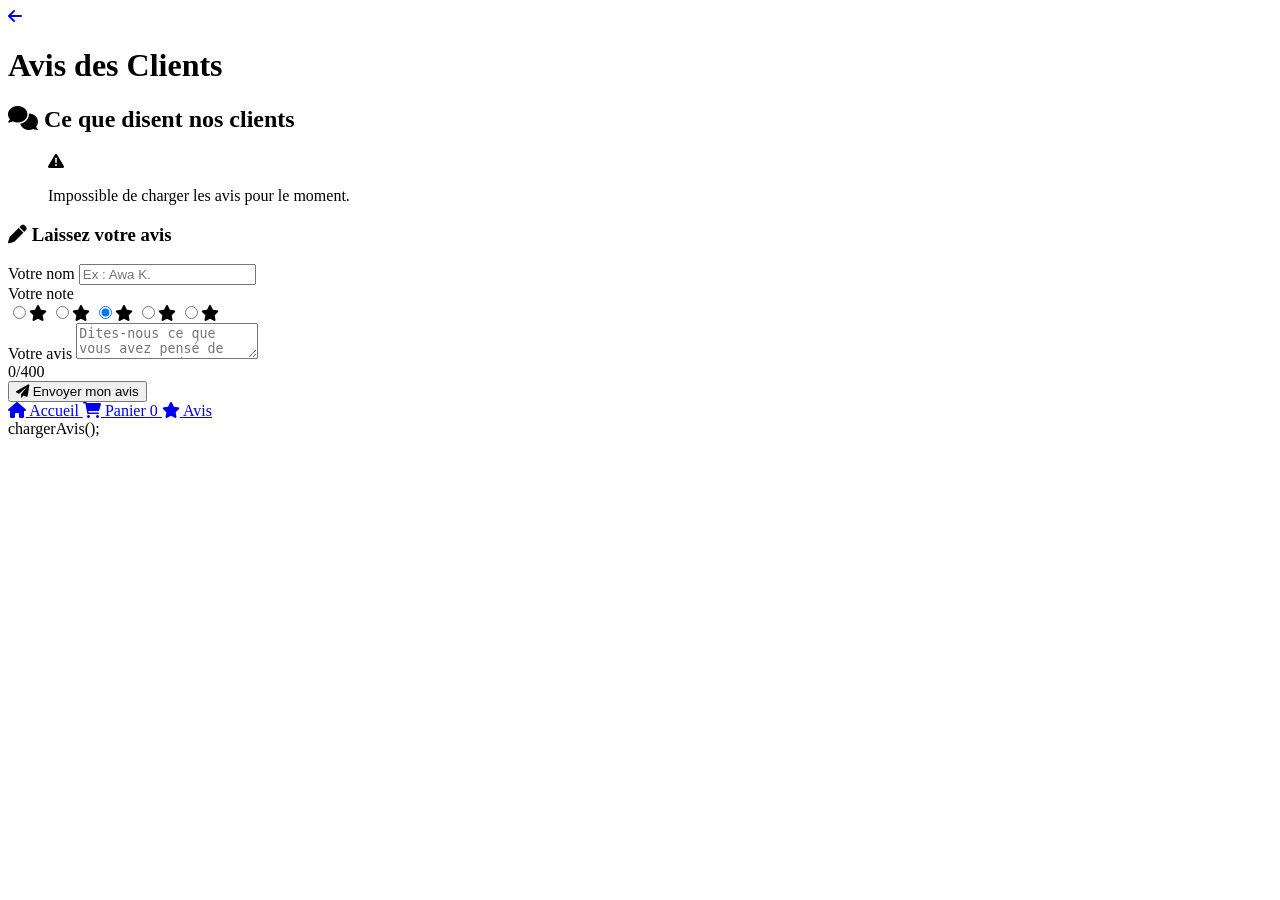
==== public/avis.html @ 997e0918 "Update avis.html" ====
<!DOCTYPE html>
<html lang="fr">
<head>
    <meta charset="UTF-8">
    <meta name="viewport" content="width=device-width, initial-scale=1.0">
    <title>Avis Clients - Bobo Tech</title>
    <link rel="preconnect" href="https://fonts.googleapis.com">
    <link rel="preconnect" href="https://fonts.gstatic.com" crossorigin>
    <link rel="preconnect" href="https://cdnjs.cloudflare.com">
    <link rel="stylesheet" href="style.css">
    <link rel="stylesheet" href="https://cdnjs.cloudflare.com/ajax/libs/font-awesome/6.0.0-beta3/css/all.min.css">
    <link href="https://fonts.googleapis.com/css2?family=Inter:wght@300;400;500;600;700&display=swap" rel="stylesheet">
</head>
<body>
    <header class="cart-page-header">
        <a href="index.html" class="back-button" aria-label="Retour à l'accueil"><i class="fas fa-arrow-left"></i></a>
        <h1 class="cart-page-title">Avis des Clients</h1>
    </header>

    <main class="avis-main-container page-fade-in">
        <h2 class="avis-section-title"><i class="fas fa-comments"></i> Ce que disent nos clients</h2>

        <ul class="avis-list" id="avis-list">
            <!-- Skeletons affichés pendant le chargement -->
            <li class="avis-skeleton">
                <div class="skeleton-line w-40"></div>
                <div class="skeleton-line w-90"></div>
                <div class="skeleton-line w-70"></div>
            </li>
            <li class="avis-skeleton">
                <div class="skeleton-line w-40"></div>
                <div class="skeleton-line w-90"></div>
                <div class="skeleton-line w-70"></div>
            </li>
        </ul>

        <form class="avis-form" id="avis-form" novalidate>
            <h3><i class="fas fa-pen"></i> Laissez votre avis</h3>

            <div class="avis-field">
                <label for="nom-input">Votre nom</label>
                <input type="text" id="nom-input" placeholder="Ex : Awa K." maxlength="50" required>
            </div>

            <div class="avis-field">
                <label>Votre note</label>
                <div class="star-rating" id="star-rating">
                    <input type="radio" id="star5" name="note" value="5"><label for="star5" title="5 étoiles"><i class="fas fa-star"></i></label>
                    <input type="radio" id="star4" name="note" value="4"><label for="star4" title="4 étoiles"><i class="fas fa-star"></i></label>
                    <input type="radio" id="star3" name="note" value="3" checked><label for="star3" title="3 étoiles"><i class="fas fa-star"></i></label>
                    <input type="radio" id="star2" name="note" value="2"><label for="star2" title="2 étoiles"><i class="fas fa-star"></i></label>
                    <input type="radio" id="star1" name="note" value="1"><label for="star1" title="1 étoile"><i class="fas fa-star"></i></label>
                </div>
            </div>

            <div class="avis-field">
                <label for="avis-input">Votre avis</label>
                <textarea id="avis-input" placeholder="Dites-nous ce que vous avez pensé de votre commande..." maxlength="400" required></textarea>
                <div class="char-counter"><span id="char-count">0</span>/400</div>
            </div>

            <button type="submit" class="avis-submit-btn" id="avis-submit-btn">
                <i class="fas fa-paper-plane"></i>
                <span>Envoyer mon avis</span>
            </button>
        </form>
    </main>

    <nav class="bottom-menu">
        <a href="index.html" class="menu-item">
            <i class="fas fa-home"></i>
            <span>Accueil</span>
        </a>
        <a href="panier.html" class="menu-item">
            <i class="fas fa-shopping-cart"></i>
            <span>Panier</span>
            <span class="cart-badge" id="cart-item-count">0</span>
        </a>
        <a href="avis.html" class="menu-item active">
            <i class="fas fa-star"></i>
            <span>Avis</span>
        </a>
    </nav>

    <script src="common.js"></script>
    <script>
        const avisForm = document.getElementById('avis-form');
        const nomInput = document.getElementById('nom-input');
        const avisInput = document.getElementById('avis-input');
        const charCount = document.getElementById('char-count');
        const avisList = document.getElementById('avis-list');
        const submitBtn = document.getElementById('avis-submit-btn');

        // --- Compteur de caractères en temps réel ---
        avisInput.addEventListener('input', () => {
            charCount.textContent = avisInput.value.length;
        });

        // Note : showToast() est fournie par common.js

        function renderStars(note) {
            const rounded = Math.round(Number(note)) || 0;
            let html = '';
            for (let i = 1; i <= 5; i++) {
                html += `<i class="fas fa-star ${i <= rounded ? '' : 'star-off'}"></i>`;
            }
            return html;
        }

        function escapeHtml(str) {
            const div = document.createElement('div');
            div.textContent = str;
            return div.innerHTML;
        }

        async function chargerAvis() {
            try {
                const res = await fetch("/get-avis");
                const avis = await res.json();

                avisList.innerHTML = "";

                if (!avis || avis.length === 0) {
                    avisList.innerHTML = `
                        <div class="no-avis-message">
                            <i class="fas fa-comments"></i>
                            <p>Aucun avis n'a encore été publié.</p>
                            <p>Soyez le premier à laisser le vôtre !</p>
                        </div>`;
                    return;
                }

                avis.forEach((a, index) => {
                    const li = document.createElement("li");
                    li.classList.add("avis-item");
                    li.style.animationDelay = `${Math.min(index, 8) * 0.05}s`;
                    li.innerHTML = `
                        <div class="avis-item-header">
                            <span class="avis-item-name">${escapeHtml(a.nom)}</span>
                            <span class="avis-item-stars">${renderStars(a.note)}</span>
                        </div>
                        <p class="avis-item-text">${escapeHtml(a.avis)}</p>
                        <span class="avis-date">${new Date(a.date).toLocaleDateString('fr-FR', { day: 'numeric', month: 'long', year: 'numeric' })}</span>
                    `;
                    avisList.appendChild(li);
                });
            } catch (error) {
                console.error("Erreur lors du chargement des avis :", error);
                avisList.innerHTML = `
                    <div class="no-avis-message">
                        <i class="fas fa-triangle-exclamation"></i>
                        <p>Impossible de charger les avis pour le moment.</p>
                    </div>`;
            }
        }

        if (avisForm) {
            avisForm.addEventListener("submit", async (e) => {
                e.preventDefault();

                const noteChecked = avisForm.querySelector('input[name="note"]:checked');

                if (!nomInput.value.trim() || !avisInput.value.trim() || !noteChecked) {
                    showToast("Merci de remplir tous les champs.", "error");
                    return;
                }

                const avisData = {
                    nom: nomInput.value.trim(),
                    avis: avisInput.value.trim(),
                    note: noteChecked.value
                };

                submitBtn.disabled = true;
                submitBtn.innerHTML = `<span class="spinner"></span><span>Envoi en cours...</span>`;

                try {
                    const res = await fetch("/submit-avis", {
                        method: "POST",
                        headers: { "Content-Type": "application/json" },
                        body: JSON.stringify(avisData)
                    });

                    const data = await res.json();
                    showToast(data.message || "Merci pour votre avis !", "success");

                    avisForm.reset();
                    charCount.textContent = "0";
                    document.getElementById('star3').checked = true;
                    chargerAvis();
                } catch (error) {
                    console.error("Erreur lors de l'envoi de l'avis :", error);
                    showToast("Une erreur est survenue. Réessayez.", "error");
                } finally {
                    submitBtn.disabled = false;
                    submitBtn.innerHTML = `<i class="fas fa-paper-plane"></i><span>Envoyer mon avis</span>`;
                }
            });
        }

        chargerAvis();
    </script>
</body>
</html>
        chargerAvis();
    </script>
</body>
</html>
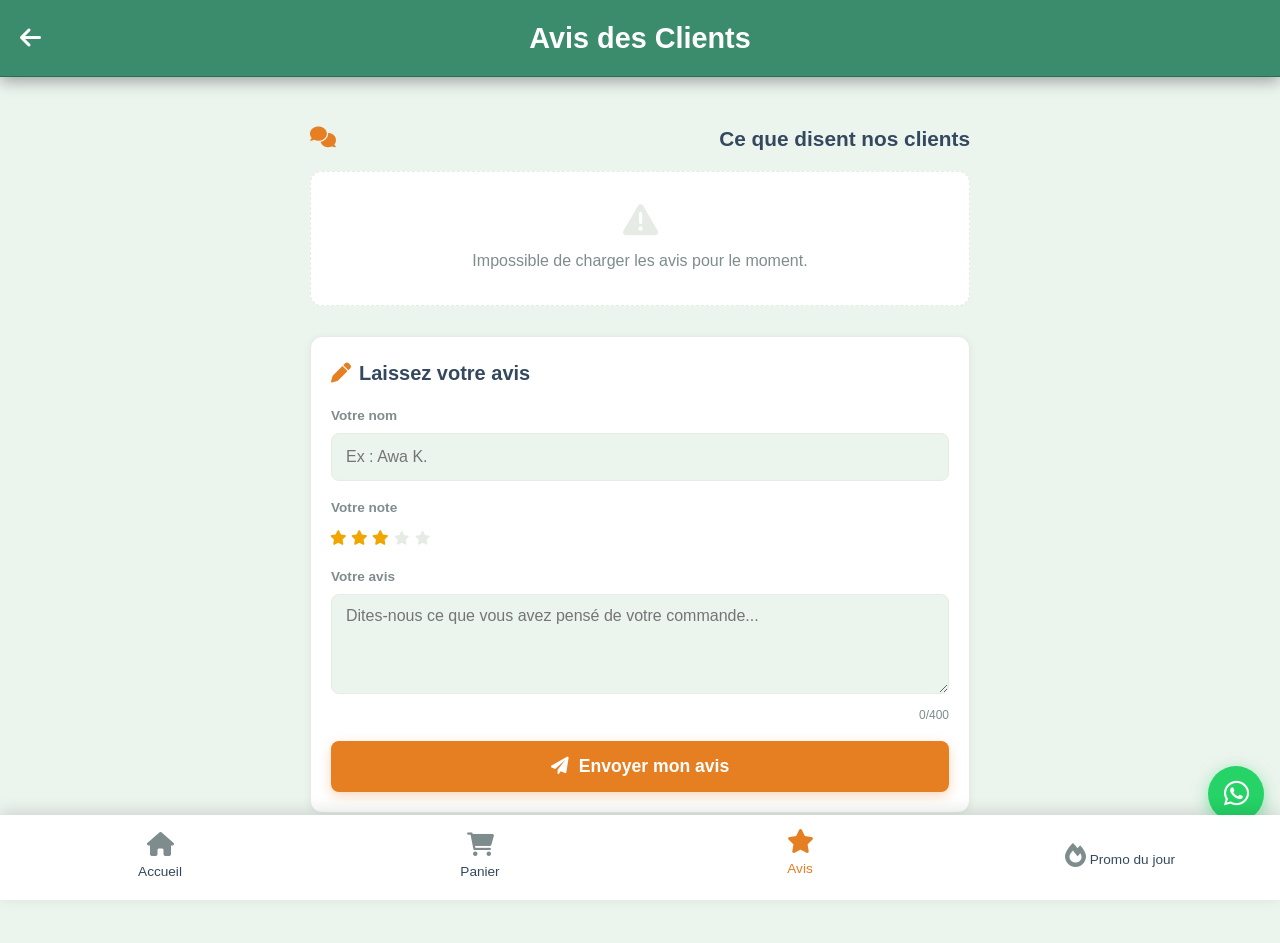
==== commit 6a74b6f2: "Add promo link to avis.html and clean up script" ====
--- a/public/avis.html
+++ b/public/avis.html
@@ -79,6 +79,12 @@
         <a href="avis.html" class="menu-item active">
             <i class="fas fa-star"></i>
             <span>Avis</span>
+        </a>
+        <a href="index.html#promo" class="menu-item promo-menu-item">
+            <span class="promo-pill">
+                <i class="fas fa-fire"></i>
+                <span>Promo du jour</span>
+            </span>
         </a>
     </nav>
 
@@ -202,7 +208,3 @@
     </script>
 </body>
 </html>
-        chargerAvis();
-    </script>
-</body>
-</html>
--- a/public/style.css
+++ b/public/style.css
@@ -0,0 +1,1978 @@
+:root {
+    /* Palette de Couleurs */
+    --primary-green: hwb(156 23% 45%);
+    --dark-green-accent: #2A6F54;
+    --light-green-tint: #ECF4EE;
+    --white: #ffffff;
+    --border-light: #E6EBE6;
+    --text-dark: #34495e;
+    --text-medium: #7f8c8d;
+    --red-discount: #e74c3c;
+    --accent-orange: #E67E22;
+    --hover-orange: #D35400;
+
+    /* Header */
+    --header-bg-initial: var(--primary-green);
+    --header-border-initial: var(--dark-green-accent);
+    --header-shadow-initial: rgba(0,0,0,0.35);
+
+    --search-bar-bg-initial: var(--white);
+    --search-icon-initial: rgba(255, 255, 255, 0.7);
+    --search-input-placeholder-initial: #b2c2bb;
+    --search-text-initial: var(--text-dark);
+    --action-button-initial: rgba(255, 255, 255, 0.8);
+
+    --header-bg-scrolled: var(--white);
+    --header-border-scrolled: var(--border-light);
+    --header-shadow-scrolled: rgba(0,0,0,0.12);
+
+    --search-bar-bg-scrolled: var(--light-green-tint);
+    --search-icon-scrolled: var(--text-medium);
+    --search-input-placeholder-scrolled: var(--text-medium);
+    --search-text-scrolled: var(--text-dark);
+    --action-button-scrolled: var(--text-medium);
+
+    --category-item-bg-initial: rgba(255, 255, 255, 0.2);
+    --category-item-text-initial: var(--white);
+    --category-item-border-initial: rgba(255, 255, 255, 0.4);
+
+    --category-item-bg-scrolled: var(--light-green-tint);
+    --category-item-text-scrolled: var(--text-dark);
+    --category-item-border-scrolled: var(--border-light);
+}
+
+html {
+    scroll-behavior: smooth;
+}
+
+/* Base Styles */
+* {
+    box-sizing: border-box;
+    margin: 0;
+    padding: 0;
+    font-family: 'Inter', Arial, sans-serif;
+}
+
+body {
+    background-color: var(--light-green-tint);
+    color: var(--text-dark);
+    line-height: 1.6;
+    display: flex;
+    flex-direction: column;
+    min-height: 100vh;
+}
+
+/* Petite animation d'apparition douce du contenu principal,
+   utilisée sur toutes les pages pour une transition fluide */
+.page-fade-in {
+    animation: pageFadeIn 0.35s ease both;
+}
+
+@keyframes pageFadeIn {
+    from { opacity: 0; transform: translateY(8px); }
+    to { opacity: 1; transform: translateY(0); }
+}
+
+@media (prefers-reduced-motion: reduce) {
+    html { scroll-behavior: auto; }
+    .page-fade-in { animation: none; }
+}
+
+/* Logo Section */
+.logo-container {
+    text-align: center;
+    padding: 16px 0;
+    background-color: var(--primary-green);
+    border-bottom: 1px solid var(--dark-green-accent);
+}
+
+.main-logo {
+    max-width: 240px;
+    height: auto;
+    display: block;
+    margin: 0 auto;
+}
+
+
+/* Header Section */
+header {
+    background-color: var(--header-bg-initial);
+    padding: 10px 15px;
+    border-bottom: 1px solid var(--header-border-initial);
+    position: sticky;
+    top: 0;
+    z-index: 1000;
+    box-shadow: 0 4px 15px var(--header-shadow-initial);
+    transition: background-color 0.4s ease, border-bottom-color 0.4s ease, box-shadow 0.4s ease;
+}
+
+header.scrolled {
+    background-color: var(--header-bg-scrolled);
+    border-bottom: 1px solid var(--header-border-scrolled);
+    box-shadow: 0 2px 10px var(--header-shadow-scrolled);
+}
+
+.search-bar-container {
+    display: flex;
+    align-items: center;
+    background-color: var(--search-bar-bg-initial);
+    border-radius: 28px;
+    padding: 10px 18px;
+    margin-bottom: 10px;
+    border: 1px solid rgba(255, 255, 255, 0.3);
+    transition: background-color 0.4s ease, border-color 0.4s ease, box-shadow 0.2s ease;
+}
+
+header.scrolled .search-bar-container {
+    background-color: var(--search-bar-bg-scrolled);
+    border-color: var(--border-light);
+}
+
+.search-bar-container:focus-within {
+    box-shadow: 0 0 0 4px rgba(59, 141, 108, 0.4);
+    border-color: var(--primary-green);
+}
+
+.search-icon {
+    color: var(--search-icon-initial);
+    margin-right: 12px;
+    font-size: 1.2rem;
+    transition: color 0.4s ease;
+}
+
+header.scrolled .search-icon {
+    color: var(--search-icon-scrolled);
+}
+
+.search-input {
+    flex-grow: 1;
+    border: none;
+    background: transparent;
+    padding: 0;
+    font-size: 1.05rem;
+    outline: none;
+    color: var(--search-text-initial);
+}
+
+.search-input::placeholder {
+    color: var(--search-input-placeholder-initial);
+    transition: color 0.4s ease;
+}
+
+header.scrolled .search-input::placeholder {
+    color: var(--search-input-placeholder-scrolled);
+}
+
+.search-actions {
+    display: flex;
+    gap: 12px;
+    margin-left: 12px;
+}
+
+.action-button {
+    background-color: transparent;
+    border: none;
+    color: var(--action-button-initial);
+    font-size: 1.2rem;
+    cursor: pointer;
+    padding: 6px;
+    border-radius: 50%;
+    transition: color 0.3s ease, background-color 0.3s ease;
+    display: flex;
+    align-items: center;
+    justify-content: center;
+}
+
+header.scrolled .action-button {
+    color: var(--action-button-scrolled);
+}
+
+.action-button:hover {
+    background-color: rgba(255, 255, 255, 0.3);
+    color: var(--white);
+}
+
+header.scrolled .action-button:hover {
+    background-color: rgba(59, 141, 108, 0.1);
+    color: var(--primary-green);
+}
+
+.categories-nav {
+    overflow-x: auto;
+    -webkit-overflow-scrolling: touch;
+    scrollbar-width: none;
+    -ms-overflow-style: none;
+    margin-top: 18px;
+    position: relative;
+    padding-bottom: 5px;
+}
+
+.categories-nav::-webkit-scrollbar {
+    display: none;
+}
+
+.category-scroll-wrapper {
+    width: 100%;
+    position: relative;
+    padding: 0 10px;
+}
+
+.category-scroll {
+    display: flex;
+    flex-wrap: nowrap;
+    padding-bottom: 5px;
+}
+
+.category-item {
+    flex: 0 0 auto;
+    padding: 10px 20px;
+    margin-right: 15px;
+    background-color: var(--category-item-bg-initial);
+    border-radius: 25px;
+    text-decoration: none;
+    color: var(--category-item-text-initial);
+    font-size: 0.95rem;
+    white-space: nowrap;
+    transition: background-color 0.3s ease, color 0.3s ease, border-color 0.3s ease, transform 0.2s ease;
+    border: 1px solid var(--category-item-border-initial);
+    cursor: pointer;
+    display: flex;
+    align-items: center;
+}
+
+.category-item i {
+    margin-right: 8px;
+    font-size: 0.9em;
+    opacity: 0.9;
+}
+
+.category-item.promo-item {
+    background-color: var(--accent-orange);
+    color: var(--white);
+    border-color: var(--accent-orange);
+}
+
+.category-item.promo-item .promo-icon {
+    margin-right: 8px;
+}
+
+header.scrolled .category-item {
+    background-color: var(--category-item-bg-scrolled);
+    color: var(--category-item-text-scrolled);
+    border-color: var(--category-item-border-scrolled);
+}
+
+.category-item.active {
+    background-color: var(--accent-orange);
+    color: var(--white);
+    border-color: var(--accent-orange);
+    transform: translateY(-2px);
+    box-shadow: 0 4px 8px rgba(0, 0, 0, 0.2);
+}
+
+.category-item:hover:not(.active) {
+    background-color: var(--hover-orange);
+    color: var(--white);
+    border-color: var(--hover-orange);
+    transform: translateY(-2px);
+    box-shadow: 0 4px 8px rgba(0, 0, 0, 0.1);
+}
+
+.category-scroll-gradient {
+    position: absolute;
+    top: 0;
+    width: 60px;
+    height: 100%;
+    pointer-events: none;
+    transition: background-image 0.4s ease;
+}
+
+.category-scroll-gradient.left {
+    left: 0;
+    background: linear-gradient(to right, var(--header-bg-initial) 0%, transparent 100%);
+}
+
+.category-scroll-gradient.right {
+    right: 0;
+    background: linear-gradient(to left, var(--header-bg-initial) 0%, transparent 100%);
+}
+
+header.scrolled .category-scroll-gradient.left {
+    background: linear-gradient(to right, var(--header-bg-scrolled) 0%, transparent 100%);
+}
+
+header.scrolled .category-scroll-gradient.right {
+    background: linear-gradient(to left, var(--header-bg-scrolled) 0%, transparent 100%);
+}
+
+/* Main Content */
+main {
+    flex-grow: 1;
+    padding: 20px 15px;
+    background-color: var(--light-green-tint);
+    margin-top: 0;
+}
+
+/* Best Offers / Featured Sections */
+.best-offers, .featured-products {
+    background-color: var(--white);
+    padding: 20px;
+    border-radius: 12px;
+    box-shadow: 0 2px 8px rgba(0,0,0,0.08);
+    margin-bottom: 30px;
+    border: 1px solid var(--border-light);
+}
+
+h2 {
+    font-size: 1.6rem;
+    color: var(--text-dark);
+    margin-bottom: 20px;
+    display: flex;
+    justify-content: space-between;
+    align-items: center;
+    font-weight: 600;
+}
+
+.view-all a {
+    font-size: 1.05rem;
+    color: var(--primary-green);
+    text-decoration: none;
+    font-weight: 500;
+    display: flex;
+    align-items: center;
+    transition: color 0.3s ease;
+}
+
+.view-all a:hover {
+    color: var(--dark-green-accent);
+}
+
+.view-all a i {
+    margin-left: 8px;
+    font-size: 0.9em;
+}
+
+/* ==========================================================
+   PRODUCTS GRID — style "Alibaba" : 2 colonnes garanties
+   sur mobile, grille fluide sur tablette/desktop
+   ========================================================== */
+.products-toolbar {
+    display: flex;
+    justify-content: space-between;
+    align-items: center;
+    margin-bottom: 14px;
+    min-height: 20px;
+}
+
+.results-count {
+    font-size: 0.88rem;
+    color: var(--text-medium);
+    font-weight: 500;
+}
+
+.products-grid {
+    display: grid;
+    grid-template-columns: repeat(auto-fill, minmax(200px, 1fr));
+    gap: 20px;
+}
+
+/* Animation d'apparition échelonnée des cartes produit */
+.product-card {
+    animation: cardFadeIn 0.4s ease both;
+}
+
+@keyframes cardFadeIn {
+    from { opacity: 0; transform: translateY(10px); }
+    to { opacity: 1; transform: translateY(0); }
+}
+
+@media (prefers-reduced-motion: reduce) {
+    .product-card { animation: none; }
+}
+
+/* État "aucun résultat" */
+.empty-results {
+    grid-column: 1 / -1;
+    text-align: center;
+    color: var(--text-medium);
+    background-color: var(--white);
+    border: 1px dashed var(--border-light);
+    border-radius: 12px;
+    padding: 40px 20px;
+}
+
+.empty-results i {
+    font-size: 2.4rem;
+    color: var(--border-light);
+    margin-bottom: 12px;
+    display: block;
+}
+
+.empty-results p {
+    margin-bottom: 16px;
+    font-size: 1rem;
+}
+
+.reset-filters-btn {
+    display: inline-flex;
+    align-items: center;
+    gap: 8px;
+    background-color: var(--primary-green);
+    color: var(--white);
+    border: none;
+    padding: 10px 20px;
+    border-radius: 8px;
+    font-size: 0.92rem;
+    font-weight: 600;
+    cursor: pointer;
+    transition: background-color 0.2s ease, transform 0.15s ease;
+}
+
+.reset-filters-btn:hover {
+    background-color: var(--dark-green-accent);
+    transform: translateY(-2px);
+}
+
+/* Bouton flottant "remonter en haut" */
+/* ==========================================================
+   BULLE WHATSAPP FLOTTANTE — présente sur toutes les pages
+   (injectée automatiquement par common.js)
+   ========================================================== */
+.whatsapp-float-btn {
+    position: fixed;
+    right: 16px;
+    bottom: 78px;
+    width: 56px;
+    height: 56px;
+    border-radius: 50%;
+    background-color: #25D366;
+    color: var(--white);
+    display: flex;
+    align-items: center;
+    justify-content: center;
+    font-size: 1.8rem;
+    text-decoration: none;
+    box-shadow: 0 4px 16px rgba(37, 211, 102, 0.5);
+    z-index: 950;
+    animation: waFloatPulse 2.6s ease-in-out infinite;
+    transition: transform 0.2s ease, box-shadow 0.2s ease;
+}
+
+.whatsapp-float-btn:hover {
+    transform: scale(1.08);
+    box-shadow: 0 6px 22px rgba(37, 211, 102, 0.65);
+}
+
+@keyframes waFloatPulse {
+    0%, 100% { box-shadow: 0 4px 16px rgba(37, 211, 102, 0.5); }
+    50% { box-shadow: 0 4px 22px rgba(37, 211, 102, 0.85); }
+}
+
+@media (prefers-reduced-motion: reduce) {
+    .whatsapp-float-btn { animation: none; }
+}
+
+@media (max-width: 480px) {
+    .whatsapp-float-btn {
+        width: 50px;
+        height: 50px;
+        font-size: 1.6rem;
+        right: 14px;
+        bottom: 74px;
+    }
+}
+
+/* Bouton "remonter en haut", empilé juste au-dessus de la bulle WhatsApp */
+.scroll-top-btn {
+    position: fixed;
+    bottom: 144px;
+    right: 22px;
+    width: 44px;
+    height: 44px;
+    border-radius: 50%;
+    background-color: var(--white);
+    color: var(--primary-green);
+    border: 1px solid var(--border-light);
+    box-shadow: 0 4px 14px rgba(0,0,0,0.15);
+    display: flex;
+    align-items: center;
+    justify-content: center;
+    font-size: 1.1rem;
+    cursor: pointer;
+    z-index: 900;
+    opacity: 0;
+    visibility: hidden;
+    transform: translateY(10px);
+    transition: opacity 0.25s ease, transform 0.25s ease, visibility 0.25s ease, background-color 0.2s ease;
+}
+
+@media (max-width: 480px) {
+    .scroll-top-btn {
+        bottom: 134px;
+        right: 19px;
+    }
+}
+
+.scroll-top-btn.visible {
+    opacity: 1;
+    visibility: visible;
+    transform: translateY(0);
+}
+
+.scroll-top-btn:hover {
+    background-color: var(--primary-green);
+    color: var(--white);
+}
+
+.product-card {
+    background-color: var(--white);
+    border-radius: 12px;
+    box-shadow: 0 2px 6px rgba(0,0,0,0.08);
+    overflow: hidden;
+    text-decoration: none;
+    color: inherit;
+    display: flex;
+    flex-direction: column;
+    transition: transform 0.2s ease, box-shadow 0.2s ease, border-color 0.2s ease;
+    border: 1px solid var(--border-light);
+    position: relative;
+}
+
+.product-card:hover {
+    transform: translateY(-8px);
+    box-shadow: 0 8px 20px rgba(0,0,0,0.18);
+    border-color: var(--primary-green);
+}
+
+.product-image-container {
+    width: 100%;
+    aspect-ratio: 1/1;
+    position: relative;
+    overflow: hidden;
+    background-color: var(--light-green-tint);
+    min-height: 100px;
+}
+
+.product-image {
+    position: absolute;
+    top: 0;
+    left: 0;
+    width: 100%;
+    height: 100%;
+    object-fit: cover;
+    border-bottom: 1px solid var(--border-light);
+}
+
+.add-to-cart-icon-btn {
+    position: absolute;
+    top: 10px;
+    right: 10px;
+    background-color: var(--primary-green);
+    color: var(--white);
+    border: none;
+    border-radius: 50%;
+    width: 38px;
+    height: 38px;
+    display: flex;
+    align-items: center;
+    justify-content: center;
+    font-size: 1rem;
+    cursor: pointer;
+    box-shadow: 0 2px 8px rgba(0,0,0,0.25);
+    opacity: 0;
+    transform: scale(0.8);
+    transition: opacity 0.2s ease, transform 0.2s ease, background-color 0.2s ease;
+    z-index: 5;
+}
+
+@media (min-width: 769px) {
+    .product-card:hover .add-to-cart-icon-btn {
+        opacity: 1;
+        transform: scale(1);
+    }
+}
+
+.add-to-cart-icon-btn:hover {
+    background-color: var(--hover-orange);
+    box-shadow: 0 4px 12px rgba(0,0,0,0.3);
+}
+
+.product-info {
+    padding: 15px;
+    flex-grow: 1;
+    display: flex;
+    flex-direction: column;
+}
+
+.product-name {
+    font-size: 1rem;
+    color: var(--text-dark);
+    margin-bottom: 8px;
+    overflow: hidden;
+    white-space: nowrap;
+    text-overflow: ellipsis;
+    font-weight: 500;
+    text-align: left;
+}
+
+.product-price {
+    font-size: 1.35rem;
+    font-weight: 700;
+    color: var(--accent-orange);
+    margin-bottom: 5px;
+    text-align: left;
+}
+
+.product-old-price {
+    font-size: 0.85rem;
+    color: var(--text-medium);
+    text-decoration: line-through;
+    text-align: left;
+}
+
+/* ==========================================================
+   PILULE DE RÉDUCTION — accolée au prix barré, sur la même
+   ligne : compacte, professionnelle, zéro hauteur ajoutée
+   ========================================================== */
+.old-price-row {
+    display: flex;
+    align-items: center;
+    gap: 6px;
+    margin-bottom: 6px;
+}
+
+.discount-pill {
+    background-color: var(--accent-orange);
+    color: var(--white);
+    font-size: 0.72rem;
+    font-weight: 700;
+    line-height: 1;
+    padding: 3px 6px;
+    border-radius: 4px;
+    white-space: nowrap;
+}
+
+.order-whatsapp-btn {
+    display: block;
+    width: calc(100% - 30px);
+    margin: 0 15px 15px 15px;
+    padding: 12px 0;
+    background-color: #25D366;
+    color: var(--white);
+    border: none;
+    border-radius: 8px;
+    font-size: 1rem;
+    font-weight: 600;
+    cursor: pointer;
+    text-decoration: none;
+    display: flex;
+    align-items: center;
+    justify-content: center;
+    gap: 8px;
+    box-shadow: 0 4px 10px rgba(0, 0, 0, 0.1);
+    transition: background-color 0.2s ease, transform 0.2s ease, box-shadow 0.2s ease;
+}
+
+.order-whatsapp-btn i {
+    font-size: 1.1em;
+}
+
+.order-whatsapp-btn:hover {
+    background-color: #1DA851;
+    transform: translateY(-2px);
+    box-shadow: 0 6px 12px rgba(0, 0, 0, 0.15);
+}
+
+/* Mobile Bottom Menu */
+.bottom-menu {
+    display: flex;
+    justify-content: space-around;
+    align-items: center;
+    background-color: rgba(255, 255, 255, 0.98);
+    padding: 12px 0;
+    border-top: none;
+    position: sticky;
+    bottom: 0;
+    width: 100%;
+    z-index: 1000;
+    box-shadow: 0 -4px 15px rgba(0,0,0,0.12);
+    backdrop-filter: blur(5px);
+}
+
+.menu-item {
+    display: flex;
+    flex-direction: column;
+    align-items: center;
+    text-decoration: none;
+    color: var(--text-dark);
+    font-size: 0.85rem;
+    padding: 5px 0;
+    flex: 1;
+    transition: color 0.3s ease, transform 0.2s ease;
+    position: relative;
+}
+
+.menu-item i {
+    font-size: 1.5rem;
+    margin-bottom: 5px;
+    color: var(--text-medium);
+    transition: color 0.3s ease;
+}
+
+.menu-item.active {
+    color: var(--accent-orange);
+    transform: translateY(-3px);
+}
+
+.menu-item.active i {
+    color: var(--accent-orange);
+}
+
+.menu-item:hover:not(.active) {
+    color: var(--hover-orange);
+    transform: translateY(-3px);
+}
+
+.menu-item:hover:not(.active) i {
+    color: var(--hover-orange);
+}
+
+/* Cart Badge */
+.cart-badge {
+    position: absolute;
+    top: 2px;
+    right: 18px;
+    background-color: var(--red-discount);
+    color: var(--white);
+    border-radius: 50%;
+    padding: 3px 7px;
+    font-size: 0.7rem;
+    font-weight: bold;
+    min-width: 20px;
+    height: 20px;
+    display: flex;
+    align-items: center;
+    justify-content: center;
+    transform: scale(0);
+    transform-origin: center center;
+    transition: transform 0.2s ease-out;
+    box-shadow: 0 1px 3px rgba(0,0,0,0.2);
+}
+
+.cart-badge.visible {
+    transform: scale(1);
+}
+
+/* Delivery Banner */
+.delivery-banner {
+    background-color: var(--accent-orange);
+    color: var(--white);
+    text-align: center;
+    padding: 12px 15px;
+    font-size: 1.05rem;
+    font-weight: 600;
+    margin-bottom: 20px;
+    border-radius: 8px;
+    box-shadow: 0 2px 8px rgba(0,0,0,0.1);
+    display: flex;
+    align-items: center;
+    justify-content: center;
+    gap: 10px;
+}
+
+.delivery-banner i {
+    font-size: 1.3em;
+    color: var(--white);
+}
+
+/* Cart Page Styles */
+.cart-page-header {
+    background-color: var(--primary-green);
+    padding: 15px 15px;
+    position: sticky;
+    top: 0;
+    z-index: 1000;
+    display: flex;
+    align-items: center;
+    justify-content: center;
+    box-shadow: 0 4px 15px var(--header-shadow-initial);
+    border-bottom: 1px solid var(--dark-green-accent);
+}
+
+.cart-page-header .back-button {
+    position: absolute;
+    left: 15px;
+    color: var(--white);
+    font-size: 1.5rem;
+    text-decoration: none;
+    padding: 5px;
+    transition: color 0.2s ease, transform 0.2s ease;
+}
+
+.cart-page-header .back-button:hover {
+    color: rgba(255, 255, 255, 0.8);
+    transform: translateX(-3px);
+}
+
+.cart-page-header .cart-page-title {
+    color: var(--white);
+    font-size: 1.8rem;
+    font-weight: 700;
+    text-align: center;
+    flex-grow: 1;
+    margin: 0;
+}
+
+.cart-container {
+    background-color: var(--light-green-tint);
+    padding: 25px;
+    border-radius: 12px;
+    box-shadow: 0 2px 8px rgba(0,0,0,0.08);
+    margin-bottom: 20px;
+    border: 1px solid var(--border-light);
+    max-width: 800px;
+    width: 95%;
+    margin-left: auto;
+    margin-right: auto;
+}
+
+.cart-item {
+    display: flex;
+    align-items: center;
+    gap: 15px;
+    padding: 15px;
+    border-bottom: 1px solid var(--border-light);
+    background-color: var(--white);
+    border-radius: 8px;
+    margin-bottom: 10px;
+    box-shadow: 0 1px 4px rgba(0,0,0,0.05);
+}
+
+.cart-item:last-child {
+    border-bottom: none;
+    margin-bottom: 0;
+}
+
+.cart-item-image {
+    width: 80px;
+    height: 80px;
+    object-fit: cover;
+    border-radius: 8px;
+    border: 1px solid var(--border-light);
+}
+
+.cart-item-details {
+    flex-grow: 1;
+}
+
+.cart-item-name {
+    font-weight: 600;
+    font-size: 1.1rem;
+    margin-bottom: 5px;
+    color: var(--text-dark);
+}
+
+.cart-item-price {
+    font-weight: 700;
+    color: var(--accent-orange);
+    font-size: 1rem;
+    margin-bottom: 10px;
+}
+
+.quantity-controls {
+    display: flex;
+    align-items: center;
+    gap: 10px;
+    margin-top: 5px;
+}
+
+.quantity-btn {
+    background-color: var(--light-green-tint);
+    border: 1px solid var(--border-light);
+    color: var(--text-dark);
+    width: 30px;
+    height: 30px;
+    border-radius: 50%;
+    display: flex;
+    align-items: center;
+    justify-content: center;
+    font-size: 1.1rem;
+    cursor: pointer;
+    transition: background-color 0.2s ease, color 0.2s ease;
+}
+
+.quantity-btn:hover {
+    background-color: var(--dark-green-accent);
+    color: var(--white);
+}
+
+.quantity-input {
+    width: 40px;
+    text-align: center;
+    border: 1px solid var(--border-light);
+    border-radius: 5px;
+    padding: 5px 0;
+    font-size: 1rem;
+    -moz-appearance: textfield;
+}
+
+.quantity-input::-webkit-outer-spin-button,
+.quantity-input::-webkit-inner-spin-button {
+    -webkit-appearance: none;
+    margin: 0;
+}
+
+.remove-item-btn {
+    background: none;
+    border: none;
+    color: var(--red-discount);
+    font-size: 1.2rem;
+    cursor: pointer;
+    transition: color 0.2s ease;
+}
+
+.remove-item-btn:hover {
+    color: #c0392b;
+}
+
+.cart-summary {
+    margin-top: 20px;
+    padding-top: 20px;
+    border-top: 1px solid var(--border-light);
+}
+
+.cart-total {
+    display: flex;
+    justify-content: space-between;
+    font-size: 1.3rem;
+    font-weight: 700;
+    color: var(--accent-orange);
+    margin-bottom: 20px;
+}
+
+.delivery-location-section {
+    margin-top: 25px;
+    margin-bottom: 25px;
+    padding: 15px;
+    background-color: var(--light-green-tint);
+    border-radius: 8px;
+    border: 1px solid var(--border-light);
+    max-width: 800px;
+    width: 95%;
+    margin-left: auto;
+    margin-right: auto;
+}
+
+.delivery-location-section label {
+    display: block;
+    font-size: 1.1rem;
+    font-weight: 600;
+    color: var(--text-dark);
+    margin-bottom: 12px;
+}
+
+.location-select {
+    width: 100%;
+    padding: 10px 12px;
+    border: 1px solid var(--border-light);
+    border-radius: 8px;
+    font-size: 1rem;
+    background-color: var(--white);
+    color: var(--text-dark);
+    appearance: none;
+    -webkit-appearance: none;
+    -moz-appearance: none;
+    background-image: url('data:image/svg+xml;charset=US-ASCII,%3Csvg%20xmlns%3D%22http://www.w3.org/2000/svg%22%20width%3D%22292.4%22%20height%3D%22292.4%22%20viewBox%3D%220%200%20292.4%20292.4%22%3E%3Cpath%20fill%3D%22%2334495e%22%20d%3D%22M287%20197.6c-4.4%204.4-10.8%206.8-17.6%206.8H23c-6.8%200-13.2-2.4-17.6-6.8-9.6-9.6-9.6-25.6%200-35.2L138.4%205.6c9.6-9.6%2025.6-9.6%2035.2%200l123.4%20156.8c9.6%209.6%209.6%2025.6%200%2035.2z%22/%3E%3C/svg%3E');
+    background-repeat: no-repeat;
+    background-position: right 12px top 50%;
+    background-size: 12px auto;
+    cursor: pointer;
+    outline: none;
+    transition: border-color 0.2s ease, box-shadow 0.2s ease;
+}
+
+.location-select:focus {
+    border-color: var(--primary-green);
+    box-shadow: 0 0 0 3px rgba(59, 141, 108, 0.3);
+}
+
+.checkout-whatsapp-btn {
+    display: block;
+    width: 100%;
+    padding: 15px 0;
+    background-color: #25D366;
+    color: var(--white);
+    border: none;
+    border-radius: 8px;
+    font-size: 1.15rem;
+    font-weight: 700;
+    cursor: pointer;
+    text-decoration: none;
+    display: flex;
+    align-items: center;
+    justify-content: center;
+    gap: 10px;
+    box-shadow: 0 5px 15px rgba(0, 0, 0, 0.15);
+    transition: background-color 0.2s ease, transform 0.2s ease, box-shadow 0.2s ease;
+}
+
+.checkout-whatsapp-btn i {
+    font-size: 1.2em;
+}
+
+.checkout-whatsapp-btn:hover {
+    background-color: #1DA851;
+    transform: translateY(-3px);
+    box-shadow: 0 8px 20px rgba(0, 0, 0, 0.2);
+}
+
+.empty-cart-message {
+    text-align: center;
+    color: var(--text-medium);
+    font-size: 1.1rem;
+    padding: 40px 20px;
+    background-color: var(--white);
+    border-radius: 12px;
+    box-shadow: 0 2px 8px rgba(0,0,0,0.05);
+    border: 1px solid var(--border-light);
+    margin-bottom: 20px;
+}
+
+.empty-cart-message i {
+    font-size: 2.5rem;
+    color: var(--text-medium);
+    margin-bottom: 15px;
+    display: block;
+}
+
+.empty-cart-message a {
+    color: var(--primary-green);
+    font-weight: 600;
+    text-decoration: none;
+    margin-top: 15px;
+    display: inline-block;
+    transition: color 0.2s ease;
+}
+
+.empty-cart-message a:hover {
+    color: var(--dark-green-accent);
+}
+
+/* Page Footer */
+.page-footer {
+    background-color: var(--dark-green-accent);
+    color: var(--white);
+    padding: 30px 20px;
+    text-align: center;
+    margin-top: 50px;
+}
+
+.footer-content {
+    max-width: 1200px;
+    margin: 0 auto;
+    display: flex;
+    flex-wrap: wrap;
+    justify-content: space-around;
+    gap: 30px;
+}
+
+.footer-section {
+    flex: 1 1 200px;
+    min-width: 180px;
+}
+
+.footer-section h3 {
+    font-size: 1.2em;
+    margin-bottom: 15px;
+    color: var(--white);
+}
+
+.footer-section ul {
+    padding: 0;
+    list-style: none;
+}
+
+.footer-section ul li {
+    margin-bottom: 10px;
+}
+
+.footer-section ul li a {
+    color: #f0f0f0;
+    text-decoration: none;
+    transition: color 0.3s ease;
+}
+
+.footer-section ul li a:hover {
+    color: var(--accent-orange);
+}
+
+.social-icons a {
+    color: var(--white);
+    font-size: 1.8em;
+    margin: 0 10px;
+    transition: color 0.3s ease;
+}
+
+.social-icons a:hover {
+    color: var(--accent-orange);
+}
+
+.footer-bottom {
+    margin-top: 30px;
+    padding-top: 20px;
+    border-top: 1px solid rgba(255, 255, 255, 0.2);
+    font-size: 0.9em;
+}
+
+.footer-cart-icon {
+    position: fixed;
+    bottom: 20px;
+    right: 20px;
+    background-color: var(--primary-green);
+    color: var(--white);
+    width: 60px;
+    height: 60px;
+    border-radius: 50%;
+    display: flex;
+    justify-content: center;
+    align-items: center;
+    font-size: 1.8em;
+    box-shadow: 0 4px 8px rgba(0, 0, 0, 0.2);
+    cursor: pointer;
+    z-index: 1001;
+    transition: background-color 0.3s ease, transform 0.2s ease;
+}
+
+.footer-cart-icon:hover {
+    background-color: var(--hover-orange);
+    transform: scale(1.05);
+}
+
+.footer-cart-icon .cart-badge {
+    position: absolute;
+    top: -5px;
+    right: -5px;
+    font-size: 0.8em;
+    padding: 2px 6px;
+    min-width: 22px;
+}
+
+/* ==========================================================
+   RESPONSIVE — TABLETTE (≤768px)
+   Grille produits : 2 colonnes façon Alibaba + cartes compactes
+   ========================================================== */
+@media (max-width: 768px) {
+    main {
+        padding: 15px 10px;
+    }
+
+    .products-grid {
+        grid-template-columns: repeat(2, 1fr);
+        gap: 12px;
+    }
+
+    .product-card {
+        border-radius: 10px;
+    }
+
+    .product-info {
+        padding: 10px;
+    }
+
+    .product-name {
+        font-size: 0.85rem;
+        white-space: normal;
+        display: -webkit-box;
+        -webkit-line-clamp: 2;
+        -webkit-box-orient: vertical;
+        overflow: hidden;
+        text-overflow: ellipsis;
+        min-height: 2.3em;
+        margin-bottom: 6px;
+    }
+
+    .product-price {
+        font-size: 1.05rem;
+        margin-bottom: 4px;
+    }
+
+    .product-old-price {
+        font-size: 0.75rem;
+    }
+
+    .old-price-row {
+        gap: 5px;
+        margin-bottom: 4px;
+    }
+
+    .discount-pill {
+        font-size: 0.62rem;
+        padding: 2px 5px;
+    }
+
+    .order-whatsapp-btn {
+        font-size: 0.82rem;
+        padding: 9px 0;
+        width: calc(100% - 16px);
+        margin: 0 8px 8px 8px;
+        gap: 6px;
+        border-radius: 6px;
+    }
+
+    .order-whatsapp-btn i {
+        font-size: 1em;
+    }
+
+    /* Bouton "ajouter au panier" adapté à des cartes plus étroites */
+    .add-to-cart-icon-btn {
+        opacity: 1;
+        transform: none;
+        border-radius: 0 0 0 10px;
+        width: 36px;
+        height: 36px;
+        bottom: 0;
+        right: 0;
+        top: auto;
+        background-color: var(--primary-green);
+        box-shadow: 0 2px 8px rgba(0,0,0,0.3);
+        font-size: 0.9rem;
+    }
+
+    .add-to-cart-icon-btn:hover {
+        background-color: var(--hover-orange);
+        box-shadow: 0 2px 10px rgba(0,0,0,0.4);
+    }
+
+    .cart-page-header {
+        padding: 10px 15px;
+    }
+    .cart-page-header .back-button {
+        font-size: 1.3rem;
+        left: 10px;
+    }
+    .cart-page-header .cart-page-title {
+        font-size: 1.5rem;
+    }
+    .delivery-banner {
+        font-size: 1rem;
+        padding: 10px 12px;
+    }
+    .delivery-banner i {
+        font-size: 1.2em;
+    }
+    .cart-badge {
+        top: 0px;
+        right: 15px;
+        font-size: 0.65rem;
+        min-width: 18px;
+        height: 18px;
+        padding: 2px 6px;
+    }
+    .cart-container {
+        padding: 15px;
+    }
+    .cart-item {
+        gap: 10px;
+        padding: 12px 0;
+    }
+    .cart-item-image {
+        width: 70px;
+        height: 70px;
+    }
+    .cart-item-name {
+        font-size: 1rem;
+    }
+    .cart-item-price {
+        font-size: 0.9rem;
+    }
+    .delivery-location-section {
+        padding: 12px;
+        margin-top: 20px;
+        margin-bottom: 20px;
+    }
+    .delivery-location-section label {
+        font-size: 1rem;
+        margin-bottom: 10px;
+    }
+    .location-select, .checkout-whatsapp-btn {
+        font-size: 1.05rem;
+        padding: 12px;
+    }
+    .checkout-whatsapp-btn {
+        padding: 12px 0;
+        font-size: 1.05rem;
+    }
+    .footer-content {
+        flex-direction: column;
+        align-items: center;
+        gap: 20px;
+    }
+    .footer-section {
+        text-align: center;
+    }
+}
+
+/* ==========================================================
+   RESPONSIVE — PETITS MOBILES (≤480px)
+   Toujours 2 colonnes, encore plus compact
+   ========================================================== */
+@media (max-width: 480px) {
+    .products-grid {
+        gap: 8px;
+    }
+
+    .product-info {
+        padding: 8px;
+    }
+
+    .product-name {
+        font-size: 0.78rem;
+        min-height: 2.1em;
+    }
+
+    .product-price {
+        font-size: 0.95rem;
+    }
+
+    .product-old-price {
+        font-size: 0.68rem;
+    }
+
+    .old-price-row {
+        gap: 4px;
+        margin-bottom: 3px;
+    }
+
+    .discount-pill {
+        font-size: 0.56rem;
+        padding: 2px 4px;
+        border-radius: 3px;
+    }
+
+    .order-whatsapp-btn {
+        font-size: 0.75rem;
+        padding: 8px 0;
+        width: calc(100% - 12px);
+        margin: 0 6px 6px 6px;
+    }
+
+    .add-to-cart-icon-btn {
+        width: 32px;
+        height: 32px;
+        font-size: 0.8rem;
+    }
+
+    .delivery-banner {
+        font-size: 0.9rem;
+        padding: 8px 10px;
+        gap: 8px;
+    }
+    .delivery-banner i {
+        font-size: 1.1em;
+    }
+    .cart-badge {
+        top: 0px;
+        right: 12px;
+        font-size: 0.6rem;
+        min-width: 16px;
+        height: 16px;
+        padding: 1px 5px;
+    }
+    .cart-container {
+        padding: 15px;
+    }
+    .cart-item {
+        gap: 10px;
+        padding: 12px 0;
+    }
+    .cart-item-image {
+        width: 60px;
+        height: 60px;
+    }
+    .cart-item-name {
+        font-size: 0.95rem;
+    }
+    .cart-item-price {
+        font-size: 0.85rem;
+    }
+    .delivery-location-section {
+        padding: 12px;
+        margin-top: 20px;
+        margin-bottom: 20px;
+    }
+    .delivery-location-section label {
+        font-size: 1rem;
+        margin-bottom: 10px;
+    }
+    .location-select, .checkout-whatsapp-btn {
+        font-size: 1rem;
+        padding: 10px;
+    }
+    .checkout-whatsapp-btn {
+        padding: 12px 0;
+        font-size: 1.05rem;
+    }
+}
+
+/* Très petits écrans (≤360px) : grille toujours en 2 colonnes,
+   on réduit juste encore un peu les marges internes */
+@media (max-width: 360px) {
+    .products-grid {
+        gap: 6px;
+    }
+    .product-info {
+        padding: 6px;
+    }
+    .product-name {
+        font-size: 0.72rem;
+    }
+    .product-price {
+        font-size: 0.88rem;
+    }
+}
+
+/* ==========================================================
+   PAGE AVIS CLIENTS
+   ========================================================== */
+.avis-main-container {
+    max-width: 700px;
+    margin: 25px auto;
+    padding: 20px;
+    width: 92%;
+}
+
+.avis-section-title {
+    font-size: 1.3rem;
+    color: var(--text-dark);
+    font-weight: 700;
+    margin-bottom: 16px;
+    display: flex;
+    align-items: center;
+    gap: 10px;
+}
+
+.avis-section-title i {
+    color: var(--accent-orange);
+}
+
+.avis-list {
+    list-style: none;
+    padding: 0;
+    margin: 0 0 30px 0;
+    display: flex;
+    flex-direction: column;
+    gap: 14px;
+}
+
+.avis-item {
+    background-color: var(--white);
+    border-left: 4px solid var(--primary-green);
+    padding: 16px 18px;
+    border-radius: 10px;
+    font-size: 0.98rem;
+    color: var(--text-dark);
+    line-height: 1.55;
+    box-shadow: 0 2px 8px rgba(0,0,0,0.06);
+    border: 1px solid var(--border-light);
+    border-left: 4px solid var(--primary-green);
+    animation: avisFadeIn 0.4s ease both;
+}
+
+@keyframes avisFadeIn {
+    from { opacity: 0; transform: translateY(8px); }
+    to { opacity: 1; transform: translateY(0); }
+}
+
+.avis-item-header {
+    display: flex;
+    align-items: center;
+    justify-content: space-between;
+    margin-bottom: 6px;
+    gap: 10px;
+    flex-wrap: wrap;
+}
+
+.avis-item-name {
+    font-weight: 700;
+    color: var(--text-dark);
+}
+
+.avis-item-stars {
+    color: #f0a500;
+    font-size: 0.9rem;
+    letter-spacing: 1px;
+    white-space: nowrap;
+}
+
+.avis-item-stars .star-off {
+    color: var(--border-light);
+}
+
+.avis-item-text {
+    color: var(--text-dark);
+    word-break: break-word;
+}
+
+.avis-date {
+    font-size: 0.78rem;
+    color: var(--text-medium);
+    margin-top: 8px;
+    display: block;
+    text-align: right;
+}
+
+.no-avis-message {
+    text-align: center;
+    color: var(--text-medium);
+    font-size: 1rem;
+    padding: 30px 15px;
+    background-color: var(--white);
+    border-radius: 12px;
+    border: 1px dashed var(--border-light);
+}
+
+.no-avis-message i {
+    font-size: 2.2em;
+    margin-bottom: 10px;
+    display: block;
+    color: var(--border-light);
+}
+
+.no-avis-message p {
+    margin: 2px 0;
+}
+
+/* Skeleton de chargement pendant le fetch des avis */
+.avis-skeleton {
+    background-color: var(--white);
+    border-radius: 10px;
+    padding: 16px 18px;
+    border: 1px solid var(--border-light);
+    display: flex;
+    flex-direction: column;
+    gap: 10px;
+}
+
+.skeleton-line {
+    height: 12px;
+    border-radius: 6px;
+    background: linear-gradient(90deg, var(--light-green-tint) 25%, #e0ece5 37%, var(--light-green-tint) 63%);
+    background-size: 400% 100%;
+    animation: skeletonShine 1.4s ease infinite;
+}
+
+.skeleton-line.w-40 { width: 40%; }
+.skeleton-line.w-90 { width: 90%; }
+.skeleton-line.w-70 { width: 70%; }
+
+@keyframes skeletonShine {
+    0% { background-position: 100% 50%; }
+    100% { background-position: 0% 50%; }
+}
+
+/* Formulaire d'avis */
+.avis-form {
+    display: flex;
+    flex-direction: column;
+    gap: 16px;
+    padding: 20px;
+    background-color: var(--white);
+    border-radius: 12px;
+    border: 1px solid var(--border-light);
+    box-shadow: 0 2px 8px rgba(0,0,0,0.06);
+}
+
+.avis-form h3 {
+    color: var(--text-dark);
+    font-size: 1.25rem;
+    margin: 0;
+    display: flex;
+    align-items: center;
+    gap: 8px;
+}
+
+.avis-form h3 i {
+    color: var(--accent-orange);
+}
+
+.avis-field label {
+    display: block;
+    font-size: 0.85rem;
+    font-weight: 600;
+    color: var(--text-medium);
+    margin-bottom: 6px;
+}
+
+.avis-form input[type="text"],
+.avis-form textarea {
+    width: 100%;
+    padding: 12px 14px;
+    border: 1px solid var(--border-light);
+    border-radius: 8px;
+    font-size: 1rem;
+    resize: vertical;
+    min-height: 48px;
+    color: var(--text-dark);
+    background-color: var(--light-green-tint);
+    transition: border-color 0.2s ease, box-shadow 0.2s ease, background-color 0.2s ease;
+}
+
+.avis-form textarea {
+    min-height: 100px;
+}
+
+.avis-form input[type="text"]:focus,
+.avis-form textarea:focus {
+    border-color: var(--primary-green);
+    background-color: var(--white);
+    box-shadow: 0 0 0 3px rgba(59, 141, 108, 0.25);
+    outline: none;
+}
+
+.char-counter {
+    font-size: 0.75rem;
+    color: var(--text-medium);
+    text-align: right;
+    margin-top: 4px;
+}
+
+/* Système de notation par étoiles cliquables
+   (les inputs/labels sont dans l'ordre 5→1 en HTML, affichés
+   en row-reverse pour un survol/sélection CSS pur et fluide) */
+.star-rating {
+    display: inline-flex;
+    flex-direction: row-reverse;
+    justify-content: flex-end;
+    gap: 6px;
+    font-size: 1.8rem;
+}
+
+.star-rating input {
+    display: none;
+}
+
+.star-rating label {
+    color: var(--border-light);
+    cursor: pointer;
+    transition: color 0.15s ease, transform 0.15s ease;
+    margin: 0;
+}
+
+.star-rating input:checked ~ label,
+.star-rating label:hover,
+.star-rating label:hover ~ label {
+    color: #f0a500;
+    transform: scale(1.08);
+}
+
+.avis-submit-btn {
+    width: 100%;
+    padding: 15px;
+    background-color: var(--accent-orange);
+    color: var(--white);
+    border: none;
+    border-radius: 8px;
+    font-size: 1.1rem;
+    font-weight: 700;
+    cursor: pointer;
+    display: flex;
+    align-items: center;
+    justify-content: center;
+    gap: 10px;
+    transition: background-color 0.2s ease, transform 0.15s ease, box-shadow 0.2s ease;
+    box-shadow: 0 4px 12px rgba(230, 126, 34, 0.3);
+}
+
+.avis-submit-btn:hover:not(:disabled) {
+    background-color: var(--hover-orange);
+    transform: translateY(-2px);
+}
+
+.avis-submit-btn:disabled {
+    opacity: 0.7;
+    cursor: not-allowed;
+}
+
+.avis-submit-btn .spinner {
+    width: 16px;
+    height: 16px;
+    border: 2px solid rgba(255,255,255,0.4);
+    border-top-color: var(--white);
+    border-radius: 50%;
+    animation: spin 0.7s linear infinite;
+}
+
+@keyframes spin {
+    to { transform: rotate(360deg); }
+}
+
+/* ==========================================================
+   TOAST DE NOTIFICATION — remplace les alert()
+   ========================================================== */
+.toast-container {
+    position: fixed;
+    bottom: 90px;
+    left: 50%;
+    transform: translateX(-50%);
+    z-index: 3000;
+    display: flex;
+    flex-direction: column;
+    align-items: center;
+    gap: 10px;
+    width: calc(100% - 30px);
+    max-width: 420px;
+    pointer-events: none;
+}
+
+.toast {
+    background-color: var(--text-dark);
+    color: var(--white);
+    padding: 13px 18px;
+    border-radius: 10px;
+    font-size: 0.92rem;
+    font-weight: 500;
+    box-shadow: 0 6px 20px rgba(0,0,0,0.25);
+    display: flex;
+    align-items: center;
+    gap: 10px;
+    width: 100%;
+    justify-content: center;
+    opacity: 0;
+    transform: translateY(12px);
+    animation: toastIn 0.3s ease forwards, toastOut 0.3s ease forwards 2.7s;
+}
+
+.toast.toast-success { background-color: var(--dark-green-accent); }
+.toast.toast-error { background-color: var(--red-discount); }
+
+.toast i {
+    font-size: 1.1em;
+}
+
+@keyframes toastIn {
+    to { opacity: 1; transform: translateY(0); }
+}
+
+@keyframes toastOut {
+    to { opacity: 0; transform: translateY(-8px); }
+}
+
+@media (max-width: 480px) {
+    .avis-main-container {
+        padding: 12px;
+        margin: 15px auto;
+    }
+    .avis-form {
+        padding: 15px;
+    }
+    .star-rating {
+        font-size: 1.5rem;
+    }
+    .avis-item {
+        padding: 13px 15px;
+    }
+}
+
+/* ==========================================================
+   PANIER — animation de suppression d'article
+   ========================================================== */
+.cart-item.removing {
+    animation: cartItemOut 0.25s ease forwards;
+    pointer-events: none;
+}
+
+@keyframes cartItemOut {
+    to {
+        opacity: 0;
+        transform: translateX(40px);
+    }
+}
+
+.cart-item {
+    animation: cartItemIn 0.25s ease both;
+}
+
+@keyframes cartItemIn {
+    from { opacity: 0; transform: translateY(6px); }
+    to { opacity: 1; transform: translateY(0); }
+}
+
+.clear-cart-btn {
+    display: flex;
+    align-items: center;
+    justify-content: center;
+    gap: 8px;
+    width: 100%;
+    padding: 11px;
+    margin-top: 12px;
+    background: none;
+    border: 1px solid var(--red-discount);
+    color: var(--red-discount);
+    border-radius: 8px;
+    font-size: 0.92rem;
+    font-weight: 600;
+    cursor: pointer;
+    transition: background-color 0.2s ease, color 0.2s ease;
+}
+
+.clear-cart-btn:hover {
+    background-color: var(--red-discount);
+    color: var(--white);
+}
+
+/* ==========================================================
+   PAGE "NOS SITES" — harmonisée avec la charte du site
+   (fond clair, header vert, accents orange)
+   ========================================================== */
+.portfolio-container {
+    max-width: 900px;
+    margin: 0 auto;
+    padding: 25px 15px 40px;
+    width: 100%;
+}
+
+.page-subtitle {
+    text-align: center;
+    color: var(--text-medium);
+    font-size: 0.98rem;
+    max-width: 560px;
+    margin: 4px auto 28px auto;
+    padding: 0 10px;
+}
+
+.project-card {
+    background-color: var(--white);
+    border-radius: 14px;
+    box-shadow: 0 4px 14px rgba(0,0,0,0.08);
+    border: 1px solid var(--border-light);
+    padding: 26px 20px;
+    margin-bottom: 28px;
+    text-align: center;
+}
+
+.project-card-header {
+    background-color: var(--primary-green);
+    color: var(--white);
+    padding: 12px 24px;
+    border-radius: 10px;
+    width: fit-content;
+    margin: 0 auto 16px auto;
+    box-shadow: 0 3px 10px rgba(0,0,0,0.18);
+}
+
+.project-card-title {
+    margin: 0;
+    font-size: 1.4rem;
+    font-weight: 700;
+    color: var(--white);
+}
+
+.project-tagline {
+    color: var(--text-medium);
+    font-size: 1rem;
+    max-width: 520px;
+    margin: 0 auto 20px auto;
+    line-height: 1.5;
+}
+
+.project-details h3 {
+    color: var(--dark-green-accent);
+    font-size: 1.1rem;
+    margin-bottom: 12px;
+    text-align: center;
+}
+
+.project-details ul {
+    list-style: none;
+    padding: 0;
+    margin: 0 auto;
+    max-width: 560px;
+    display: flex;
+    flex-direction: column;
+    gap: 8px;
+}
+
+.project-details li {
+    background-color: var(--light-green-tint);
+    border-radius: 8px;
+    padding: 11px 14px;
+    display: flex;
+    align-items: flex-start;
+    gap: 10px;
+    text-align: left;
+    font-size: 0.92rem;
+    color: var(--text-dark);
+    line-height: 1.5;
+}
+
+.project-details li i {
+    color: var(--primary-green);
+    margin-top: 3px;
+    flex-shrink: 0;
+    width: 16px;
+    text-align: center;
+}
+
+.project-images {
+    display: grid;
+    grid-template-columns: 1fr;
+    gap: 14px;
+    margin: 22px 0;
+}
+
+.project-images img {
+    width: 100%;
+    height: auto;
+    border-radius: 10px;
+    box-shadow: 0 3px 10px rgba(0,0,0,0.1);
+    transition: transform 0.3s ease;
+    display: block;
+    background-color: var(--light-green-tint);
+}
+
+.project-images img:hover {
+    transform: scale(1.02);
+}
+
+@media (min-width: 640px) {
+    .project-images {
+        grid-template-columns: repeat(2, 1fr);
+    }
+}
+
+.project-access-btn {
+    display: inline-flex;
+    align-items: center;
+    gap: 8px;
+    width: fit-content;
+    margin: 6px auto 0 auto;
+    background-color: var(--accent-orange);
+    color: var(--white);
+    padding: 14px 30px;
+    border-radius: 50px;
+    text-decoration: none;
+    font-weight: 700;
+    font-size: 1rem;
+    box-shadow: 0 4px 14px rgba(230, 126, 34, 0.35);
+    transition: transform 0.2s ease, box-shadow 0.2s ease, background-color 0.2s ease;
+}
+
+.project-access-btn:hover {
+    background-color: var(--hover-orange);
+    transform: translateY(-3px);
+    box-shadow: 0 8px 20px rgba(230, 126, 34, 0.45);
+}
+
+@media (max-width: 480px) {
+    .project-card {
+        padding: 20px 14px;
+    }
+    .project-card-title {
+        font-size: 1.2rem;
+    }
+    .project-access-btn {
+        width: 100%;
+        justify-content: center;
+        padding: 13px 20px;
+    }
+}
